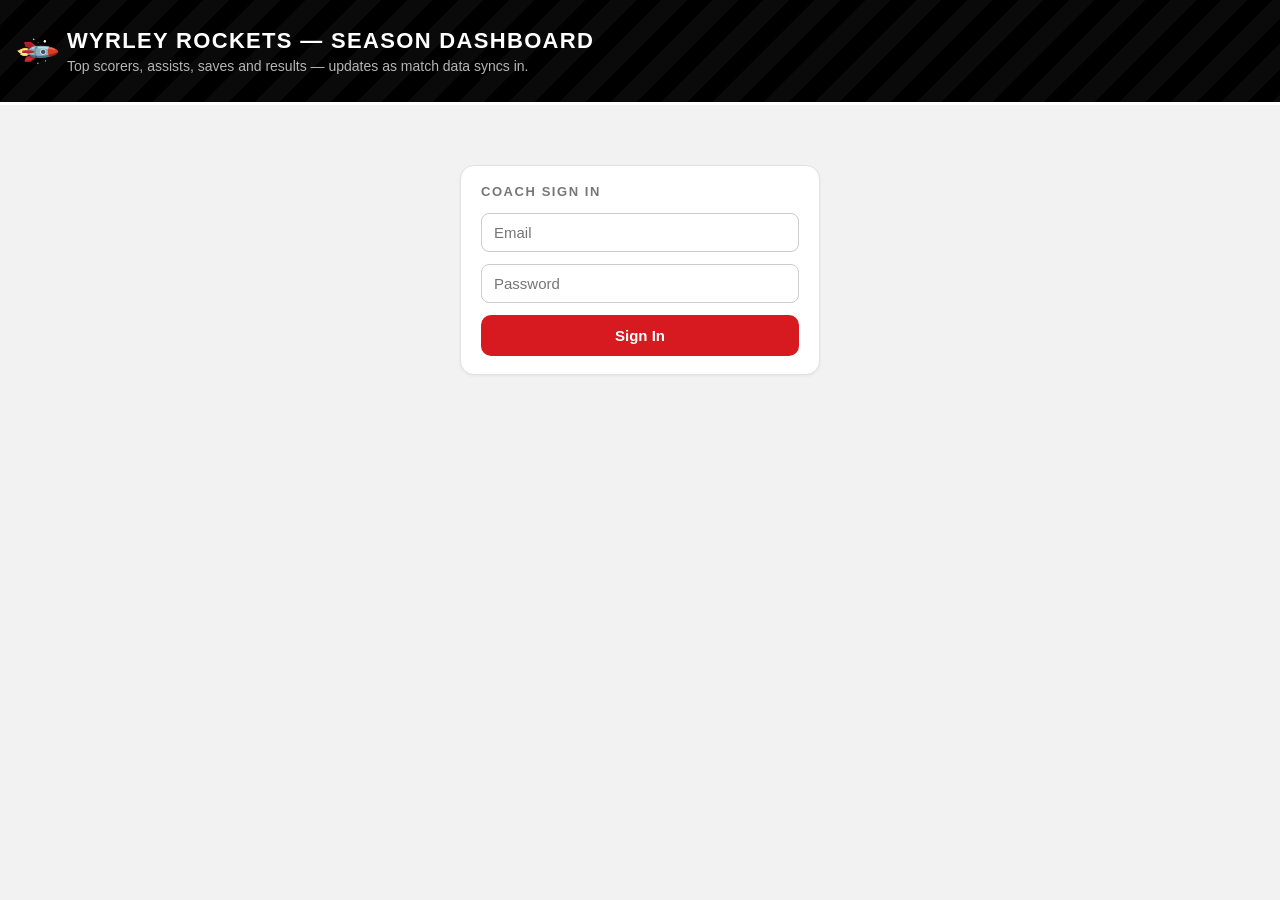
==== dashboard/index.html @ fb6c0da0 "Move match reports to their own dashboard tab, link scores to reports Overview (stats/results/awards" ====
<!DOCTYPE html>
<html lang="en">
<head>
<meta charset="UTF-8" />
<meta name="viewport" content="width=device-width, initial-scale=1" />
<title>Wyrley Rockets — Dashboard</title>
<link rel="icon" type="image/png" href="../record/icon-192.png" />
<style>
  :root {
    --void: #000000;
    --panel: #161616;
    --white: #ffffff;
    --silver: #b5b5b5;
    --steel: #2a2a2a;
    --steel-light: #3d3d3d;
    --red: #d71920;
    --red-dark: #a30f17;
  }
  * { box-sizing: border-box; }
  body {
    margin: 0;
    background: #f2f2f2;
    color: var(--void);
    font-family: -apple-system, BlinkMacSystemFont, "Segoe UI", Roboto, sans-serif;
  }
  header {
    background: repeating-linear-gradient(135deg, #0a0a0a 0px, #0a0a0a 18px, #000000 18px, #000000 36px);
    color: var(--white);
    padding: 28px 20px;
    border-bottom: 3px solid var(--white);
    display: flex;
    align-items: center;
    gap: 12px;
  }
  header .rocket { font-size: 28px; transform: rotate(45deg); }
  header h1 {
    margin: 0;
    font-size: 22px;
    letter-spacing: 0.06em;
    text-transform: uppercase;
  }
  header p {
    margin: 4px 0 0;
    color: var(--silver);
    font-size: 14px;
  }
  main {
    max-width: 900px;
    margin: 0 auto;
    padding: 24px 20px 60px;
  }
  .panel {
    background: #fff;
    border: 1px solid #e2e2e2;
    border-radius: 14px;
    padding: 18px 20px;
    margin-bottom: 24px;
    box-shadow: 0 1px 3px rgba(0,0,0,0.06);
  }
  .stat-tile {
    background: #fff;
    border: 1px solid #e2e2e2;
    border-radius: 14px;
    padding: 18px 20px;
    margin-bottom: 24px;
    box-shadow: 0 1px 3px rgba(0,0,0,0.06);
  }
  .stat-tile-label {
    font-size: 13px;
    text-transform: uppercase;
    letter-spacing: 0.12em;
    color: #777;
    margin-bottom: 6px;
  }
  .stat-tile-value {
    font-size: 36px;
    font-weight: 600;
    color: var(--void);
    line-height: 1;
  }
  .panel h2 {
    font-size: 13px;
    text-transform: uppercase;
    letter-spacing: 0.12em;
    color: #777;
    margin: 0 0 14px;
  }
  .panel-header {
    display: flex;
    align-items: center;
    justify-content: space-between;
    flex-wrap: wrap;
    gap: 10px;
  }
  .panel-header h2 { margin: 0 0 14px; }
  .filters {
    display: flex;
    gap: 8px;
    flex-wrap: wrap;
    margin-bottom: 14px;
  }
  .filters select {
    padding: 6px 10px;
    border: 1px solid #ddd;
    border-radius: 8px;
    background: #fff;
    color: var(--void);
    font-size: 13px;
    cursor: pointer;
  }
  table {
    width: 100%;
    border-collapse: collapse;
    font-size: 15px;
  }
  th, td {
    text-align: left;
    padding: 9px 6px;
    border-bottom: 1px solid #eee;
  }
  th {
    color: #888;
    font-weight: 600;
    font-size: 12px;
    text-transform: uppercase;
  }
  td.num, th.num { text-align: center; }
  .number-badge {
    display: inline-flex;
    align-items: center;
    justify-content: center;
    min-width: 22px;
    height: 22px;
    border-radius: 6px;
    background: var(--void);
    color: var(--white);
    font-size: 12px;
    font-weight: 800;
    margin-right: 8px;
  }
  .result-badge {
    display: inline-block;
    width: 22px;
    height: 22px;
    line-height: 22px;
    text-align: center;
    border-radius: 6px;
    font-weight: 700;
    font-size: 12px;
    color: #fff;
  }
  .result-W { background: #1a1a1a; }
  .result-D { background: #999; }
  .result-L { background: #ccc; color: #333; }
  .empty-state {
    color: #999;
    font-size: 14px;
    padding: 12px 0;
  }
  .tabs {
    display: flex;
    gap: 4px;
    margin-bottom: 20px;
    border-bottom: 1px solid #e2e2e2;
  }
  .tab-btn {
    background: none;
    border: none;
    padding: 10px 14px;
    margin-bottom: -1px;
    font-size: 14px;
    font-weight: 600;
    color: #888;
    cursor: pointer;
    border-bottom: 2px solid transparent;
  }
  .tab-btn.active {
    color: var(--void);
    border-bottom-color: var(--void);
  }
  .tab-panel.hidden { display: none; }
  .score-link {
    background: none;
    border: none;
    padding: 0;
    font: inherit;
    font-weight: inherit;
    color: var(--void);
    text-decoration: underline;
    text-decoration-style: dotted;
    text-underline-offset: 3px;
    cursor: pointer;
  }
  .report-card {
    border: 1px solid #eee;
    border-radius: 10px;
    padding: 14px 16px;
    margin-bottom: 12px;
    transition: background-color 0.3s ease;
  }
  .report-card.highlight {
    background-color: #ececec;
  }
  .report-card:last-child { margin-bottom: 0; }
  .report-card-header {
    display: flex;
    align-items: center;
    justify-content: space-between;
    gap: 10px;
    margin-bottom: 6px;
  }
  .report-card-meta {
    font-size: 12px;
    font-weight: 700;
    text-transform: uppercase;
    letter-spacing: 0.06em;
    color: #888;
  }
  .copy-btn {
    flex-shrink: 0;
    padding: 5px 12px;
    border: 1px solid #ddd;
    border-radius: 8px;
    background: #fff;
    color: var(--void);
    font-size: 12px;
    font-weight: 600;
    cursor: pointer;
  }
  .copy-btn:hover { background: #f5f5f5; }
  .copy-btn:disabled { color: #888; cursor: default; }
  .report-card-text {
    margin: 0;
    font-size: 14px;
    line-height: 1.5;
    white-space: pre-wrap;
  }
  .config-notice {
    background: #fff;
    border: 1px dashed #999;
    border-radius: 10px;
    padding: 14px 16px;
    font-size: 14px;
    margin-bottom: 24px;
  }
  code {
    background: rgba(0,0,0,0.06);
    padding: 2px 5px;
    border-radius: 4px;
  }
  .hidden { display: none !important; }
  .login-card {
    max-width: 360px;
    margin: 60px auto;
  }
  .login-card input {
    width: 100%;
    padding: 10px 12px;
    margin-bottom: 12px;
    border: 1px solid #ccc;
    border-radius: 8px;
    font-size: 15px;
    box-sizing: border-box;
  }
  .login-card button {
    width: 100%;
    padding: 12px;
    border: none;
    border-radius: 10px;
    background: var(--red);
    color: var(--white);
    font-weight: 700;
    font-size: 15px;
    cursor: pointer;
  }
  .login-card #login-error {
    background: var(--void);
    border: 1px solid var(--red);
    border-radius: 8px;
    color: var(--white);
    padding: 8px 10px;
    font-weight: 600;
  }
  .logout-link {
    margin-left: auto;
    background: none;
    border: none;
    color: var(--silver);
    font-size: 12px;
    text-decoration: underline;
    cursor: pointer;
  }
</style>
</head>
<body>
<header>
  <span class="rocket">🚀</span>
  <div>
    <h1>Wyrley Rockets — Season Dashboard</h1>
    <p>Top scorers, assists, saves and results — updates as match data syncs in.</p>
  </div>
  <button type="button" class="logout-link hidden" id="logout-btn">Sign out</button>
</header>

<div id="login-screen" class="panel login-card">
  <h2>Coach Sign In</h2>
  <input id="login-email" type="email" autocomplete="username" placeholder="Email" />
  <input id="login-password" type="password" autocomplete="current-password" placeholder="Password" />
  <p id="login-error" class="empty-state hidden"></p>
  <button id="login-btn">Sign In</button>
</div>

<main id="dashboard-content" class="hidden">
  <div id="config-notice" class="config-notice hidden">
    Add your Supabase URL and anon key at the top of <code>dashboard/app.js</code> to load live data.
  </div>

  <div class="tabs">
    <button type="button" class="tab-btn active" data-tab="overview">Overview</button>
    <button type="button" class="tab-btn" data-tab="reports">Match Reports</button>
  </div>

  <div id="tab-overview" class="tab-panel">
    <div class="stat-tile">
      <div class="stat-tile-label">Clean sheets</div>
      <div class="stat-tile-value" id="clean-sheets-value">0</div>
    </div>

    <div class="panel">
      <h2>Player Stats</h2>
      <table id="stats-table">
        <thead>
          <tr><th>Player</th><th class="num">Apps</th><th class="num">Goals</th><th class="num">Assists</th><th class="num">Saves</th></tr>
        </thead>
        <tbody id="stats-body"></tbody>
      </table>
      <div id="stats-empty" class="empty-state hidden">No matches recorded yet.</div>
    </div>

    <div class="panel">
      <div class="panel-header">
        <h2>Results</h2>
        <div class="filters">
          <select id="filter-venue">
            <option value="">All Venues</option>
            <option value="home">Home</option>
            <option value="away">Away</option>
          </select>
          <select id="filter-result">
            <option value="">All Results</option>
            <option value="W">Win</option>
            <option value="D">Draw</option>
            <option value="L">Loss</option>
          </select>
        </div>
      </div>
      <table id="results-table">
        <thead>
          <tr><th>Date</th><th>Opposition</th><th>Venue</th><th class="num">Score</th><th class="num">Result</th></tr>
        </thead>
        <tbody id="results-body"></tbody>
      </table>
      <div id="results-empty" class="empty-state hidden">No completed matches yet.</div>
      <div id="results-filtered-empty" class="empty-state hidden">No results match the selected filters.</div>
    </div>

    <div class="panel">
      <div class="panel-header">
        <h2>Season Awards</h2>
        <div class="filters">
          <select id="filter-award-type">
            <option value="">All Awards</option>
            <option value="training_potw">Training POTW</option>
            <option value="managers_potw">Manager's POTW</option>
            <option value="parents_potw">Parents' POTW</option>
            <option value="player_of_month">Player of the Month</option>
          </select>
        </div>
      </div>
      <table id="awards-table">
        <thead>
          <tr><th>Date</th><th>Award</th><th>Player</th></tr>
        </thead>
        <tbody id="awards-body"></tbody>
      </table>
      <div id="awards-empty" class="empty-state hidden">No awards recorded yet.</div>
      <div id="awards-filtered-empty" class="empty-state hidden">No awards match the selected filter.</div>
    </div>
  </div>

  <div id="tab-reports" class="tab-panel hidden">
    <div class="panel">
      <h2>Match Reports</h2>
      <div id="reports-list"></div>
      <div id="reports-empty" class="empty-state hidden">No match reports yet.</div>
    </div>
  </div>
</main>
<script src="app.js"></script>
</body>
</html>
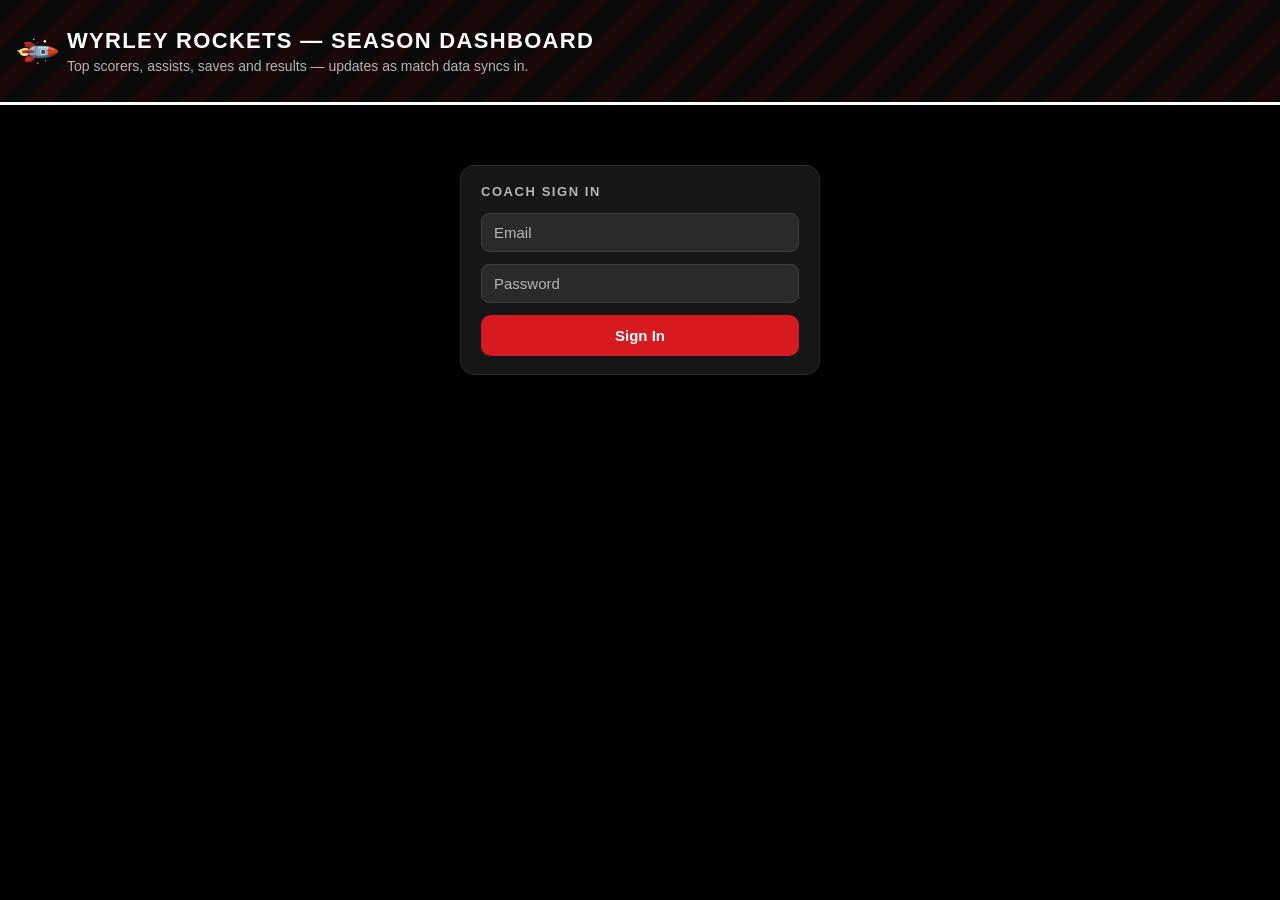
==== commit 4ff4a70f: "Dark-theme the dashboard and add a second accent colour Reworks dashboard/index.html from a light re" ====
--- a/dashboard/index.html
+++ b/dashboard/index.html
@@ -15,16 +15,21 @@
     --steel-light: #3d3d3d;
     --red: #d71920;
     --red-dark: #a30f17;
+    /* Second accent, alongside red — reserved for the Awards theme
+       (trophy/gold) and the Draw badge, kept distinct from red so
+       red's "us"/primary meaning stays unambiguous. */
+    --gold: #e8b04b;
+    --gold-dark: #b8842e;
   }
   * { box-sizing: border-box; }
   body {
     margin: 0;
-    background: #f2f2f2;
-    color: var(--void);
+    background: var(--void);
+    color: var(--white);
     font-family: -apple-system, BlinkMacSystemFont, "Segoe UI", Roboto, sans-serif;
   }
   header {
-    background: repeating-linear-gradient(135deg, #0a0a0a 0px, #0a0a0a 18px, #000000 18px, #000000 36px);
+    background: repeating-linear-gradient(135deg, #0a0a0a 0px, #0a0a0a 18px, #1a0808 18px, #1a0808 36px);
     color: var(--white);
     padding: 28px 20px;
     border-bottom: 3px solid var(--white);
@@ -50,41 +55,66 @@
     padding: 24px 20px 60px;
   }
   .panel {
-    background: #fff;
-    border: 1px solid #e2e2e2;
+    background: var(--panel);
+    border: 1px solid var(--steel);
     border-radius: 14px;
     padding: 18px 20px;
     margin-bottom: 24px;
-    box-shadow: 0 1px 3px rgba(0,0,0,0.06);
   }
   .stat-tile {
-    background: #fff;
-    border: 1px solid #e2e2e2;
+    background: var(--panel);
+    border: 1px solid var(--steel);
     border-radius: 14px;
     padding: 18px 20px;
     margin-bottom: 24px;
-    box-shadow: 0 1px 3px rgba(0,0,0,0.06);
   }
   .stat-tile-label {
     font-size: 13px;
     text-transform: uppercase;
     letter-spacing: 0.12em;
-    color: #777;
+    color: var(--silver);
     margin-bottom: 6px;
   }
   .stat-tile-value {
     font-size: 36px;
     font-weight: 600;
-    color: var(--void);
+    color: var(--red);
     line-height: 1;
+  }
+  .stat-row {
+    display: flex;
+    gap: 16px;
+    flex-wrap: wrap;
+    margin-bottom: 24px;
+  }
+  .stat-row .stat-tile {
+    flex: 1;
+    min-width: 160px;
+    margin-bottom: 0;
+  }
+  .record-row {
+    display: flex;
+    align-items: center;
+    gap: 18px;
+  }
+  .record-item {
+    display: flex;
+    align-items: center;
+    gap: 8px;
+  }
+  .record-count {
+    font-size: 22px;
+    font-weight: 600;
+    color: var(--white);
   }
   .panel h2 {
     font-size: 13px;
     text-transform: uppercase;
     letter-spacing: 0.12em;
-    color: #777;
+    color: var(--silver);
     margin: 0 0 14px;
   }
+  .panel h2.gold-heading { color: var(--gold); }
   .panel-header {
     display: flex;
     align-items: center;
@@ -101,12 +131,16 @@
   }
   .filters select {
     padding: 6px 10px;
-    border: 1px solid #ddd;
+    border: 1px solid var(--steel-light);
     border-radius: 8px;
-    background: #fff;
-    color: var(--void);
+    background: var(--steel);
+    color: var(--white);
     font-size: 13px;
     cursor: pointer;
+  }
+  .table-scroll {
+    overflow-x: auto;
+    -webkit-overflow-scrolling: touch;
   }
   table {
     width: 100%;
@@ -116,10 +150,11 @@
   th, td {
     text-align: left;
     padding: 9px 6px;
-    border-bottom: 1px solid #eee;
+    border-bottom: 1px solid var(--steel);
+    white-space: nowrap;
   }
   th {
-    color: #888;
+    color: var(--silver);
     font-weight: 600;
     font-size: 12px;
     text-transform: uppercase;
@@ -132,8 +167,8 @@
     min-width: 22px;
     height: 22px;
     border-radius: 6px;
-    background: var(--void);
-    color: var(--white);
+    background: var(--white);
+    color: var(--void);
     font-size: 12px;
     font-weight: 800;
     margin-right: 8px;
@@ -147,21 +182,51 @@
     border-radius: 6px;
     font-weight: 700;
     font-size: 12px;
-    color: #fff;
-  }
-  .result-W { background: #1a1a1a; }
-  .result-D { background: #999; }
-  .result-L { background: #ccc; color: #333; }
+    color: var(--white);
+  }
+  .result-W { background: var(--red); }
+  .result-D { background: var(--gold); color: var(--void); }
+  .result-L { background: var(--steel-light); }
+  .award-pill {
+    display: inline-block;
+    padding: 3px 10px;
+    border-radius: 999px;
+    background: rgba(232, 176, 75, 0.15);
+    color: var(--gold);
+    font-size: 12px;
+    font-weight: 700;
+  }
   .empty-state {
-    color: #999;
+    color: var(--silver);
     font-size: 14px;
     padding: 12px 0;
   }
+  .chart-svg {
+    width: 100%;
+    height: auto;
+    display: block;
+    overflow: visible;
+  }
+  .chart-gridline {
+    stroke: var(--steel);
+    stroke-width: 1;
+  }
+  .chart-axis-text {
+    font-size: 10px;
+    fill: var(--silver);
+    font-family: inherit;
+  }
+  .chart-bar {
+    fill: var(--red);
+  }
+  .chart-bar:hover {
+    fill: var(--gold);
+  }
   .tabs {
     display: flex;
     gap: 4px;
     margin-bottom: 20px;
-    border-bottom: 1px solid #e2e2e2;
+    border-bottom: 1px solid var(--steel);
   }
   .tab-btn {
     background: none;
@@ -170,13 +235,13 @@
     margin-bottom: -1px;
     font-size: 14px;
     font-weight: 600;
-    color: #888;
+    color: var(--silver);
     cursor: pointer;
     border-bottom: 2px solid transparent;
   }
   .tab-btn.active {
-    color: var(--void);
-    border-bottom-color: var(--void);
+    color: var(--white);
+    border-bottom-color: var(--red);
   }
   .tab-panel.hidden { display: none; }
   .score-link {
@@ -185,21 +250,24 @@
     padding: 0;
     font: inherit;
     font-weight: inherit;
-    color: var(--void);
+    color: var(--red);
     text-decoration: underline;
     text-decoration-style: dotted;
     text-underline-offset: 3px;
     cursor: pointer;
   }
+  .score-link:hover { color: var(--gold); }
   .report-card {
-    border: 1px solid #eee;
+    background: var(--steel);
+    border: 1px solid var(--steel-light);
     border-radius: 10px;
     padding: 14px 16px;
     margin-bottom: 12px;
-    transition: background-color 0.3s ease;
+    transition: background-color 0.3s ease, border-color 0.3s ease;
   }
   .report-card.highlight {
-    background-color: #ececec;
+    background-color: var(--steel-light);
+    border-color: var(--red);
   }
   .report-card:last-child { margin-bottom: 0; }
   .report-card-header {
@@ -214,39 +282,42 @@
     font-weight: 700;
     text-transform: uppercase;
     letter-spacing: 0.06em;
-    color: #888;
+    color: var(--silver);
   }
   .copy-btn {
     flex-shrink: 0;
     padding: 5px 12px;
-    border: 1px solid #ddd;
+    border: 1px solid var(--steel-light);
     border-radius: 8px;
-    background: #fff;
-    color: var(--void);
+    background: var(--panel);
+    color: var(--white);
     font-size: 12px;
     font-weight: 600;
     cursor: pointer;
   }
-  .copy-btn:hover { background: #f5f5f5; }
-  .copy-btn:disabled { color: #888; cursor: default; }
+  .copy-btn:hover { background: var(--steel-light); }
+  .copy-btn:disabled { color: var(--silver); cursor: default; }
   .report-card-text {
     margin: 0;
     font-size: 14px;
     line-height: 1.5;
     white-space: pre-wrap;
+    color: var(--white);
   }
   .config-notice {
-    background: #fff;
-    border: 1px dashed #999;
+    background: var(--panel);
+    border: 1px dashed var(--steel-light);
     border-radius: 10px;
     padding: 14px 16px;
     font-size: 14px;
     margin-bottom: 24px;
+    color: var(--silver);
   }
   code {
-    background: rgba(0,0,0,0.06);
+    background: rgba(255,255,255,0.08);
     padding: 2px 5px;
     border-radius: 4px;
+    color: var(--white);
   }
   .hidden { display: none !important; }
   .login-card {
@@ -257,11 +328,14 @@
     width: 100%;
     padding: 10px 12px;
     margin-bottom: 12px;
-    border: 1px solid #ccc;
+    border: 1px solid var(--steel-light);
     border-radius: 8px;
     font-size: 15px;
     box-sizing: border-box;
-  }
+    background: var(--steel);
+    color: var(--white);
+  }
+  .login-card input::placeholder { color: var(--silver); }
   .login-card button {
     width: 100%;
     padding: 12px;
@@ -273,6 +347,7 @@
     font-size: 15px;
     cursor: pointer;
   }
+  .login-card button:hover { background: var(--red-dark); }
   .login-card #login-error {
     background: var(--void);
     border: 1px solid var(--red);
@@ -321,19 +396,37 @@
   </div>
 
   <div id="tab-overview" class="tab-panel">
-    <div class="stat-tile">
-      <div class="stat-tile-label">Clean sheets</div>
-      <div class="stat-tile-value" id="clean-sheets-value">0</div>
+    <div class="stat-row">
+      <div class="stat-tile">
+        <div class="stat-tile-label">Season record</div>
+        <div class="record-row">
+          <div class="record-item"><span class="result-badge result-W">W</span><span class="record-count" id="record-w">0</span></div>
+          <div class="record-item"><span class="result-badge result-D">D</span><span class="record-count" id="record-d">0</span></div>
+          <div class="record-item"><span class="result-badge result-L">L</span><span class="record-count" id="record-l">0</span></div>
+        </div>
+      </div>
+      <div class="stat-tile">
+        <div class="stat-tile-label">Clean sheets</div>
+        <div class="stat-tile-value" id="clean-sheets-value">0</div>
+      </div>
+    </div>
+
+    <div class="panel">
+      <h2>Goals per Match</h2>
+      <svg id="goals-chart" class="chart-svg" viewBox="0 0 600 200"></svg>
+      <div id="goals-chart-empty" class="empty-state hidden">No completed matches yet.</div>
     </div>
 
     <div class="panel">
       <h2>Player Stats</h2>
-      <table id="stats-table">
-        <thead>
-          <tr><th>Player</th><th class="num">Apps</th><th class="num">Goals</th><th class="num">Assists</th><th class="num">Saves</th></tr>
-        </thead>
-        <tbody id="stats-body"></tbody>
-      </table>
+      <div class="table-scroll">
+        <table id="stats-table">
+          <thead>
+            <tr><th>Player</th><th class="num">Apps</th><th class="num">Goals</th><th class="num">Assists</th><th class="num">Saves</th></tr>
+          </thead>
+          <tbody id="stats-body"></tbody>
+        </table>
+      </div>
       <div id="stats-empty" class="empty-state hidden">No matches recorded yet.</div>
     </div>
 
@@ -352,21 +445,30 @@
             <option value="D">Draw</option>
             <option value="L">Loss</option>
           </select>
+          <select id="filter-competition">
+            <option value="">All Competitions</option>
+            <option value="League">League</option>
+            <option value="Cup">Cup</option>
+            <option value="Friendly">Friendly</option>
+            <option value="Tournament">Tournament</option>
+          </select>
         </div>
       </div>
-      <table id="results-table">
-        <thead>
-          <tr><th>Date</th><th>Opposition</th><th>Venue</th><th class="num">Score</th><th class="num">Result</th></tr>
-        </thead>
-        <tbody id="results-body"></tbody>
-      </table>
+      <div class="table-scroll">
+        <table id="results-table">
+          <thead>
+            <tr><th>Date</th><th>Opposition</th><th>Venue</th><th>Competition</th><th class="num">Score</th><th class="num">Result</th></tr>
+          </thead>
+          <tbody id="results-body"></tbody>
+        </table>
+      </div>
       <div id="results-empty" class="empty-state hidden">No completed matches yet.</div>
       <div id="results-filtered-empty" class="empty-state hidden">No results match the selected filters.</div>
     </div>
 
     <div class="panel">
       <div class="panel-header">
-        <h2>Season Awards</h2>
+        <h2 class="gold-heading">🏆 Season Awards</h2>
         <div class="filters">
           <select id="filter-award-type">
             <option value="">All Awards</option>
@@ -377,12 +479,14 @@
           </select>
         </div>
       </div>
-      <table id="awards-table">
-        <thead>
-          <tr><th>Date</th><th>Award</th><th>Player</th></tr>
-        </thead>
-        <tbody id="awards-body"></tbody>
-      </table>
+      <div class="table-scroll">
+        <table id="awards-table">
+          <thead>
+            <tr><th>Date</th><th>Award</th><th>Player</th></tr>
+          </thead>
+          <tbody id="awards-body"></tbody>
+        </table>
+      </div>
       <div id="awards-empty" class="empty-state hidden">No awards recorded yet.</div>
       <div id="awards-filtered-empty" class="empty-state hidden">No awards match the selected filter.</div>
     </div>
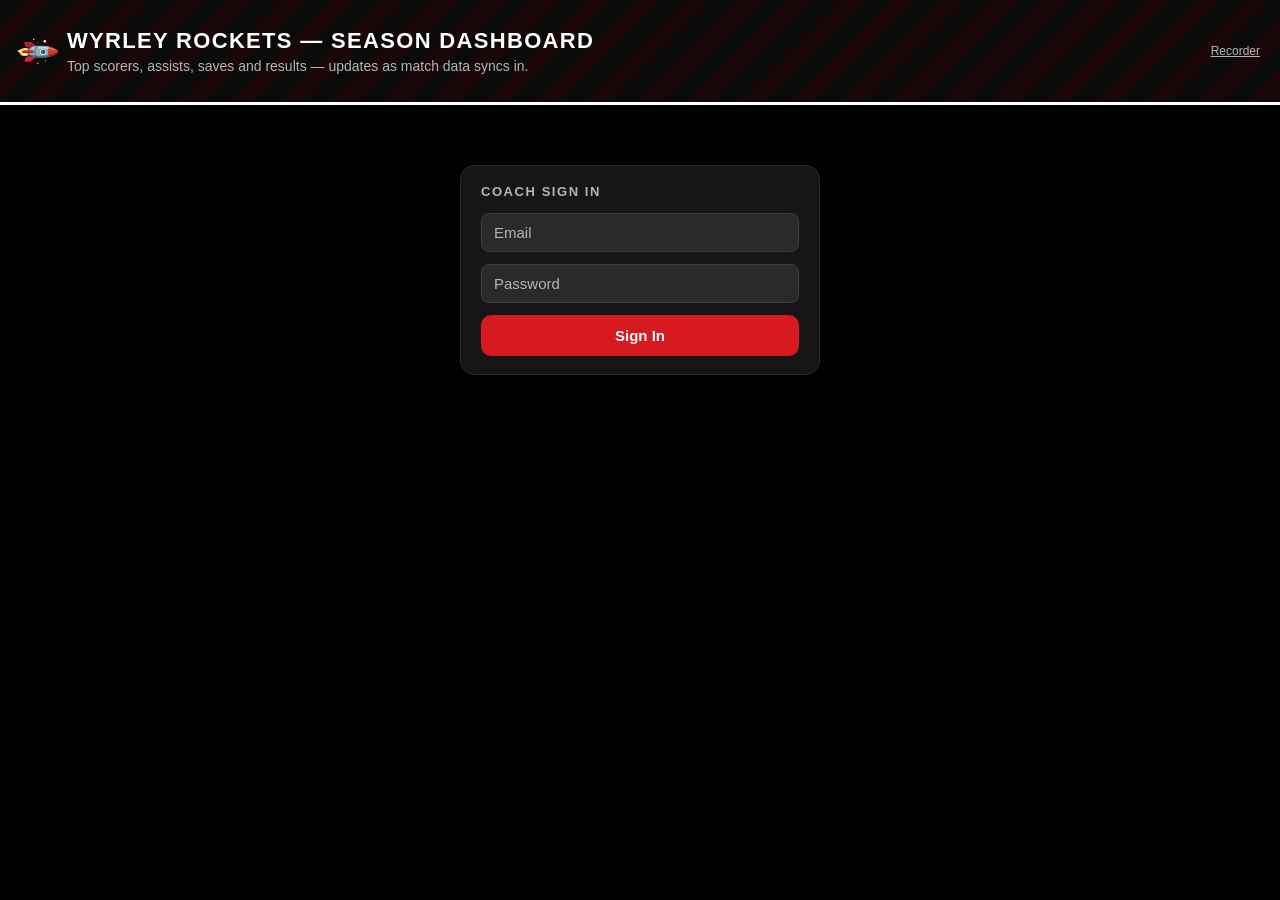
==== commit 9e861c11: "Add cross-app nav links between the recorder and dashboard Installed standalone (see record/manifest" ====
--- a/dashboard/index.html
+++ b/dashboard/index.html
@@ -356,8 +356,15 @@
     padding: 8px 10px;
     font-weight: 600;
   }
+  .header-nav {
+    margin-left: auto;
+    display: flex;
+    align-items: center;
+    gap: 16px;
+    flex-shrink: 0;
+  }
+  .recorder-link,
   .logout-link {
-    margin-left: auto;
     background: none;
     border: none;
     color: var(--silver);
@@ -374,7 +381,14 @@
     <h1>Wyrley Rockets — Season Dashboard</h1>
     <p>Top scorers, assists, saves and results — updates as match data syncs in.</p>
   </div>
-  <button type="button" class="logout-link hidden" id="logout-btn">Sign out</button>
+  <div class="header-nav">
+    <!-- Same-origin, no target="_blank" — as an installed PWA the recorder
+         has no address bar to type into, so this needs to be an in-app
+         link that stays within the standalone window rather than popping
+         a full browser tab open. -->
+    <a class="recorder-link" href="../record/">Recorder</a>
+    <button type="button" class="logout-link hidden" id="logout-btn">Sign out</button>
+  </div>
 </header>
 
 <div id="login-screen" class="panel login-card">
@@ -436,8 +450,6 @@
         <div class="filters">
           <select id="filter-venue">
             <option value="">All Venues</option>
-            <option value="home">Home</option>
-            <option value="away">Away</option>
           </select>
           <select id="filter-result">
             <option value="">All Results</option>
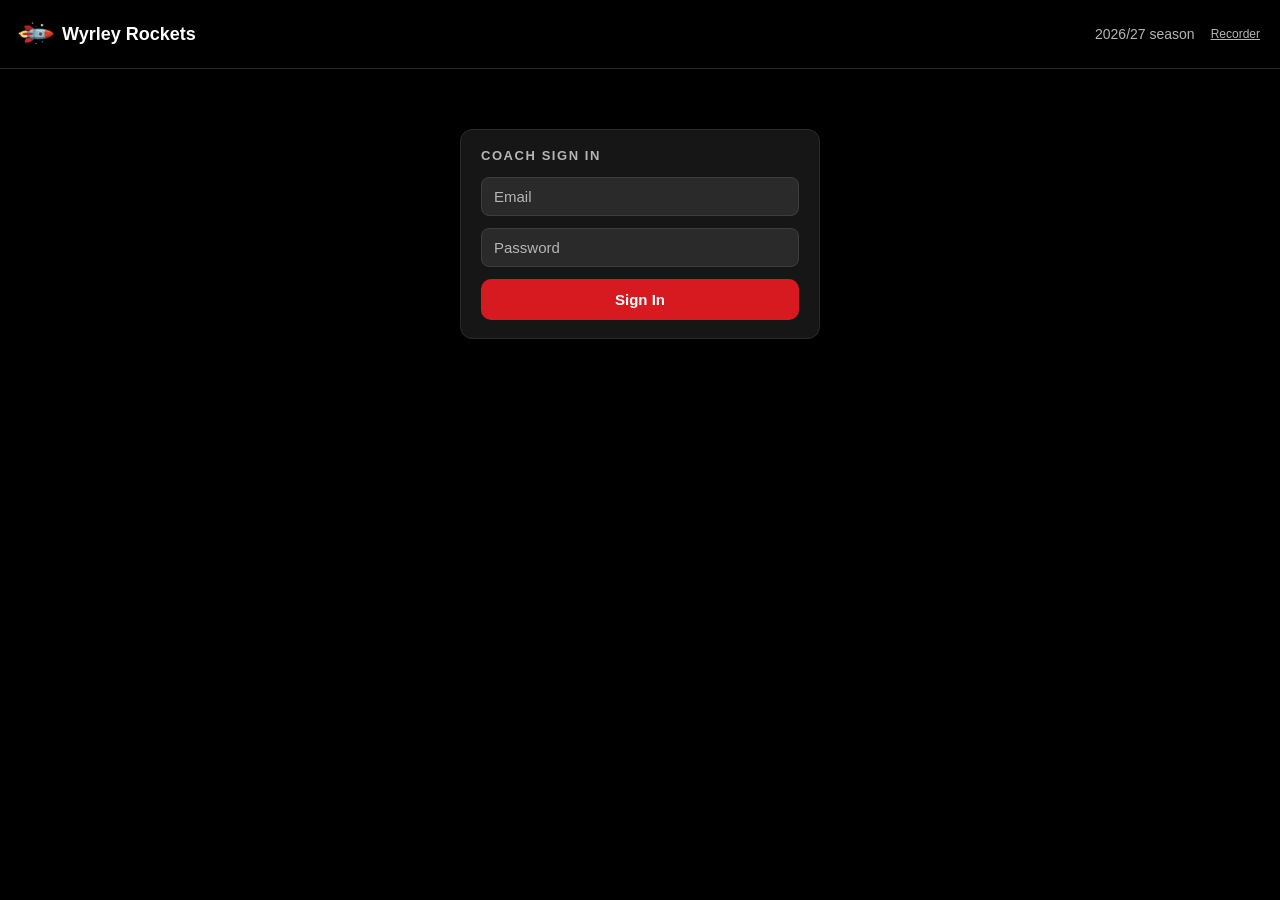
==== commit f7d38fcd: "Rebuild dashboard Overview with a stat-card grid, top scorers, recent results Restructures the top o" ====
--- a/dashboard/index.html
+++ b/dashboard/index.html
@@ -29,25 +29,27 @@
     font-family: -apple-system, BlinkMacSystemFont, "Segoe UI", Roboto, sans-serif;
   }
   header {
-    background: repeating-linear-gradient(135deg, #0a0a0a 0px, #0a0a0a 18px, #1a0808 18px, #1a0808 36px);
-    color: var(--white);
-    padding: 28px 20px;
-    border-bottom: 3px solid var(--white);
-    display: flex;
-    align-items: center;
+    background: var(--void);
+    color: var(--white);
+    padding: 20px;
+    border-bottom: 1px solid var(--steel);
+    display: flex;
+    align-items: center;
+    flex-wrap: wrap;
+    row-gap: 8px;
     gap: 12px;
   }
-  header .rocket { font-size: 28px; transform: rotate(45deg); }
+  header .rocket { font-size: 24px; transform: rotate(45deg); }
   header h1 {
     margin: 0;
-    font-size: 22px;
-    letter-spacing: 0.06em;
-    text-transform: uppercase;
-  }
-  header p {
-    margin: 4px 0 0;
+    font-size: 18px;
+    font-weight: 700;
+    white-space: nowrap;
+  }
+  header .season {
     color: var(--silver);
     font-size: 14px;
+    flex-shrink: 0;
   }
   main {
     max-width: 900px;
@@ -57,55 +59,99 @@
   .panel {
     background: var(--panel);
     border: 1px solid var(--steel);
-    border-radius: 14px;
+    border-radius: 12px;
     padding: 18px 20px;
     margin-bottom: 24px;
   }
-  .stat-tile {
+  /* --- Headline stat cards: matches played / goals scored / clean
+     sheets / win rate. 2 columns per the reference layout, muted label
+     above a large bold number - deliberately no per-card colour so the
+     grid reads as one flat unit; red/gold stay reserved for Top
+     Scorers' bars and the result badges elsewhere on the page. --- */
+  .stat-grid {
+    display: grid;
+    grid-template-columns: 1fr 1fr;
+    gap: 14px;
+    margin-bottom: 24px;
+  }
+  .stat-card {
     background: var(--panel);
     border: 1px solid var(--steel);
-    border-radius: 14px;
-    padding: 18px 20px;
-    margin-bottom: 24px;
-  }
-  .stat-tile-label {
+    border-radius: 12px;
+    padding: 20px;
+  }
+  .stat-card-label {
     font-size: 13px;
-    text-transform: uppercase;
-    letter-spacing: 0.12em;
-    color: var(--silver);
-    margin-bottom: 6px;
-  }
-  .stat-tile-value {
-    font-size: 36px;
+    color: var(--silver);
+    margin-bottom: 8px;
+  }
+  .stat-card-value {
+    font-size: 32px;
+    font-weight: 700;
+    color: var(--white);
+    line-height: 1;
+  }
+  /* --- Top scorers: squad-number badge + name + proportional bar +
+     count, sorted descending. Bar width is relative to the top
+     scorer's count (first row = 100%). --- */
+  .scorer-row {
+    display: flex;
+    align-items: center;
+    gap: 12px;
+    padding: 10px 0;
+  }
+  .scorer-row:not(:last-child) {
+    border-bottom: 1px solid var(--steel);
+  }
+  .scorer-name {
+    width: 92px;
+    flex-shrink: 0;
+    font-size: 15px;
     font-weight: 600;
-    color: var(--red);
-    line-height: 1;
-  }
-  .stat-row {
-    display: flex;
-    gap: 16px;
-    flex-wrap: wrap;
-    margin-bottom: 24px;
-  }
-  .stat-row .stat-tile {
+    overflow: hidden;
+    text-overflow: ellipsis;
+    white-space: nowrap;
+  }
+  .scorer-bar-track {
     flex: 1;
-    min-width: 160px;
-    margin-bottom: 0;
-  }
-  .record-row {
-    display: flex;
-    align-items: center;
-    gap: 18px;
-  }
-  .record-item {
+    height: 8px;
+    border-radius: 999px;
+    background: var(--steel);
+    overflow: hidden;
+  }
+  .scorer-bar-fill {
+    height: 100%;
+    background: var(--red);
+    border-radius: 999px;
+  }
+  .scorer-count {
+    width: 26px;
+    flex-shrink: 0;
+    text-align: right;
+    font-size: 15px;
+    font-weight: 700;
+  }
+  /* --- Recent results: compact row list (opponent left, result+score
+     right) - a quick-glance summary above the full filterable Results
+     table further down the page. --- */
+  .recent-result-row {
+    display: flex;
+    align-items: center;
+    justify-content: space-between;
+    gap: 10px;
+    background: var(--steel);
+    border-radius: 10px;
+    padding: 12px 14px;
+    margin-bottom: 8px;
+    font-size: 15px;
+    font-weight: 600;
+  }
+  .recent-result-row:last-child { margin-bottom: 0; }
+  .recent-result-score {
     display: flex;
     align-items: center;
     gap: 8px;
-  }
-  .record-count {
-    font-size: 22px;
-    font-weight: 600;
-    color: var(--white);
+    flex-shrink: 0;
   }
   .panel h2 {
     font-size: 13px;
@@ -377,11 +423,9 @@
 <body>
 <header>
   <span class="rocket">🚀</span>
-  <div>
-    <h1>Wyrley Rockets — Season Dashboard</h1>
-    <p>Top scorers, assists, saves and results — updates as match data syncs in.</p>
-  </div>
+  <h1>Wyrley Rockets</h1>
   <div class="header-nav">
+    <span class="season" id="season-label"></span>
     <!-- Same-origin, no target="_blank" — as an installed PWA the recorder
          has no address bar to type into, so this needs to be an in-app
          link that stays within the standalone window rather than popping
@@ -410,19 +454,35 @@
   </div>
 
   <div id="tab-overview" class="tab-panel">
-    <div class="stat-row">
-      <div class="stat-tile">
-        <div class="stat-tile-label">Season record</div>
-        <div class="record-row">
-          <div class="record-item"><span class="result-badge result-W">W</span><span class="record-count" id="record-w">0</span></div>
-          <div class="record-item"><span class="result-badge result-D">D</span><span class="record-count" id="record-d">0</span></div>
-          <div class="record-item"><span class="result-badge result-L">L</span><span class="record-count" id="record-l">0</span></div>
-        </div>
-      </div>
-      <div class="stat-tile">
-        <div class="stat-tile-label">Clean sheets</div>
-        <div class="stat-tile-value" id="clean-sheets-value">0</div>
-      </div>
+    <div class="stat-grid">
+      <div class="stat-card">
+        <div class="stat-card-label">Matches played</div>
+        <div class="stat-card-value" id="stat-matches-played">0</div>
+      </div>
+      <div class="stat-card">
+        <div class="stat-card-label">Goals scored</div>
+        <div class="stat-card-value" id="stat-goals-scored">0</div>
+      </div>
+      <div class="stat-card">
+        <div class="stat-card-label">Clean sheets</div>
+        <div class="stat-card-value" id="stat-clean-sheets">0</div>
+      </div>
+      <div class="stat-card">
+        <div class="stat-card-label">Win rate</div>
+        <div class="stat-card-value" id="stat-win-rate">0%</div>
+      </div>
+    </div>
+
+    <div class="panel">
+      <h2>Top scorers</h2>
+      <div id="top-scorers-list"></div>
+      <div id="top-scorers-empty" class="empty-state hidden">No goals recorded yet.</div>
+    </div>
+
+    <div class="panel">
+      <h2>Recent results</h2>
+      <div id="recent-results-list"></div>
+      <div id="recent-results-empty" class="empty-state hidden">No completed matches yet.</div>
     </div>
 
     <div class="panel">
@@ -446,7 +506,7 @@
 
     <div class="panel">
       <div class="panel-header">
-        <h2>Results</h2>
+        <h2>All results</h2>
         <div class="filters">
           <select id="filter-venue">
             <option value="">All Venues</option>
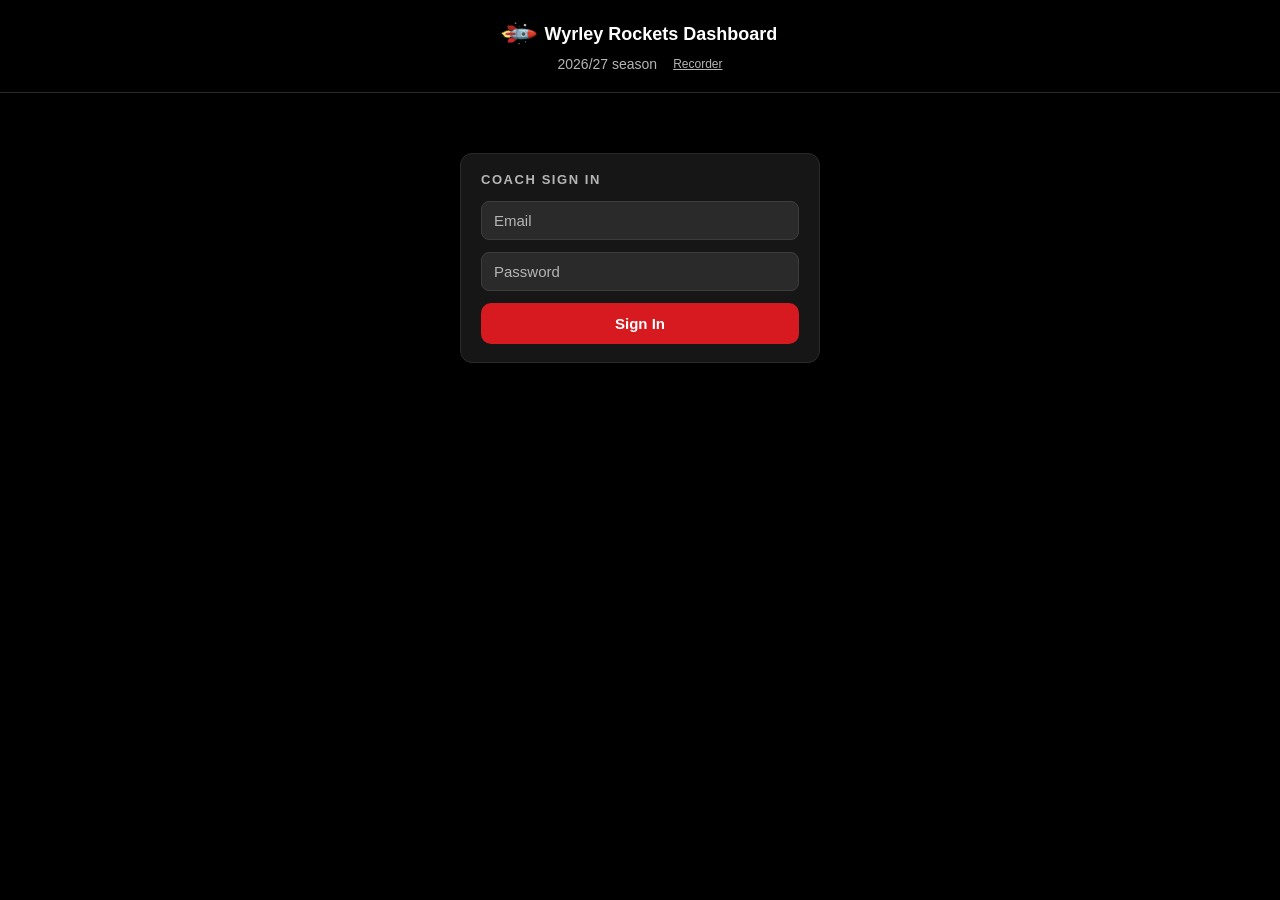
==== commit bba519e5: "Fix goals-chart bar spacing and center the dashboard header Goals per Match: bars now sit a fixed ga" ====
--- a/dashboard/index.html
+++ b/dashboard/index.html
@@ -34,9 +34,13 @@
     padding: 20px;
     border-bottom: 1px solid var(--steel);
     display: flex;
-    align-items: center;
-    flex-wrap: wrap;
-    row-gap: 8px;
+    flex-direction: column;
+    align-items: center;
+    gap: 8px;
+  }
+  .header-brand {
+    display: flex;
+    align-items: center;
     gap: 12px;
   }
   header .rocket { font-size: 24px; transform: rotate(45deg); }
@@ -403,11 +407,11 @@
     font-weight: 600;
   }
   .header-nav {
-    margin-left: auto;
-    display: flex;
-    align-items: center;
+    display: flex;
+    align-items: center;
+    flex-wrap: wrap;
+    justify-content: center;
     gap: 16px;
-    flex-shrink: 0;
   }
   .recorder-link,
   .logout-link {
@@ -422,8 +426,10 @@
 </head>
 <body>
 <header>
-  <span class="rocket">🚀</span>
-  <h1>Wyrley Rockets</h1>
+  <div class="header-brand">
+    <span class="rocket">🚀</span>
+    <h1>Wyrley Rockets Dashboard</h1>
+  </div>
   <div class="header-nav">
     <span class="season" id="season-label"></span>
     <!-- Same-origin, no target="_blank" — as an installed PWA the recorder
